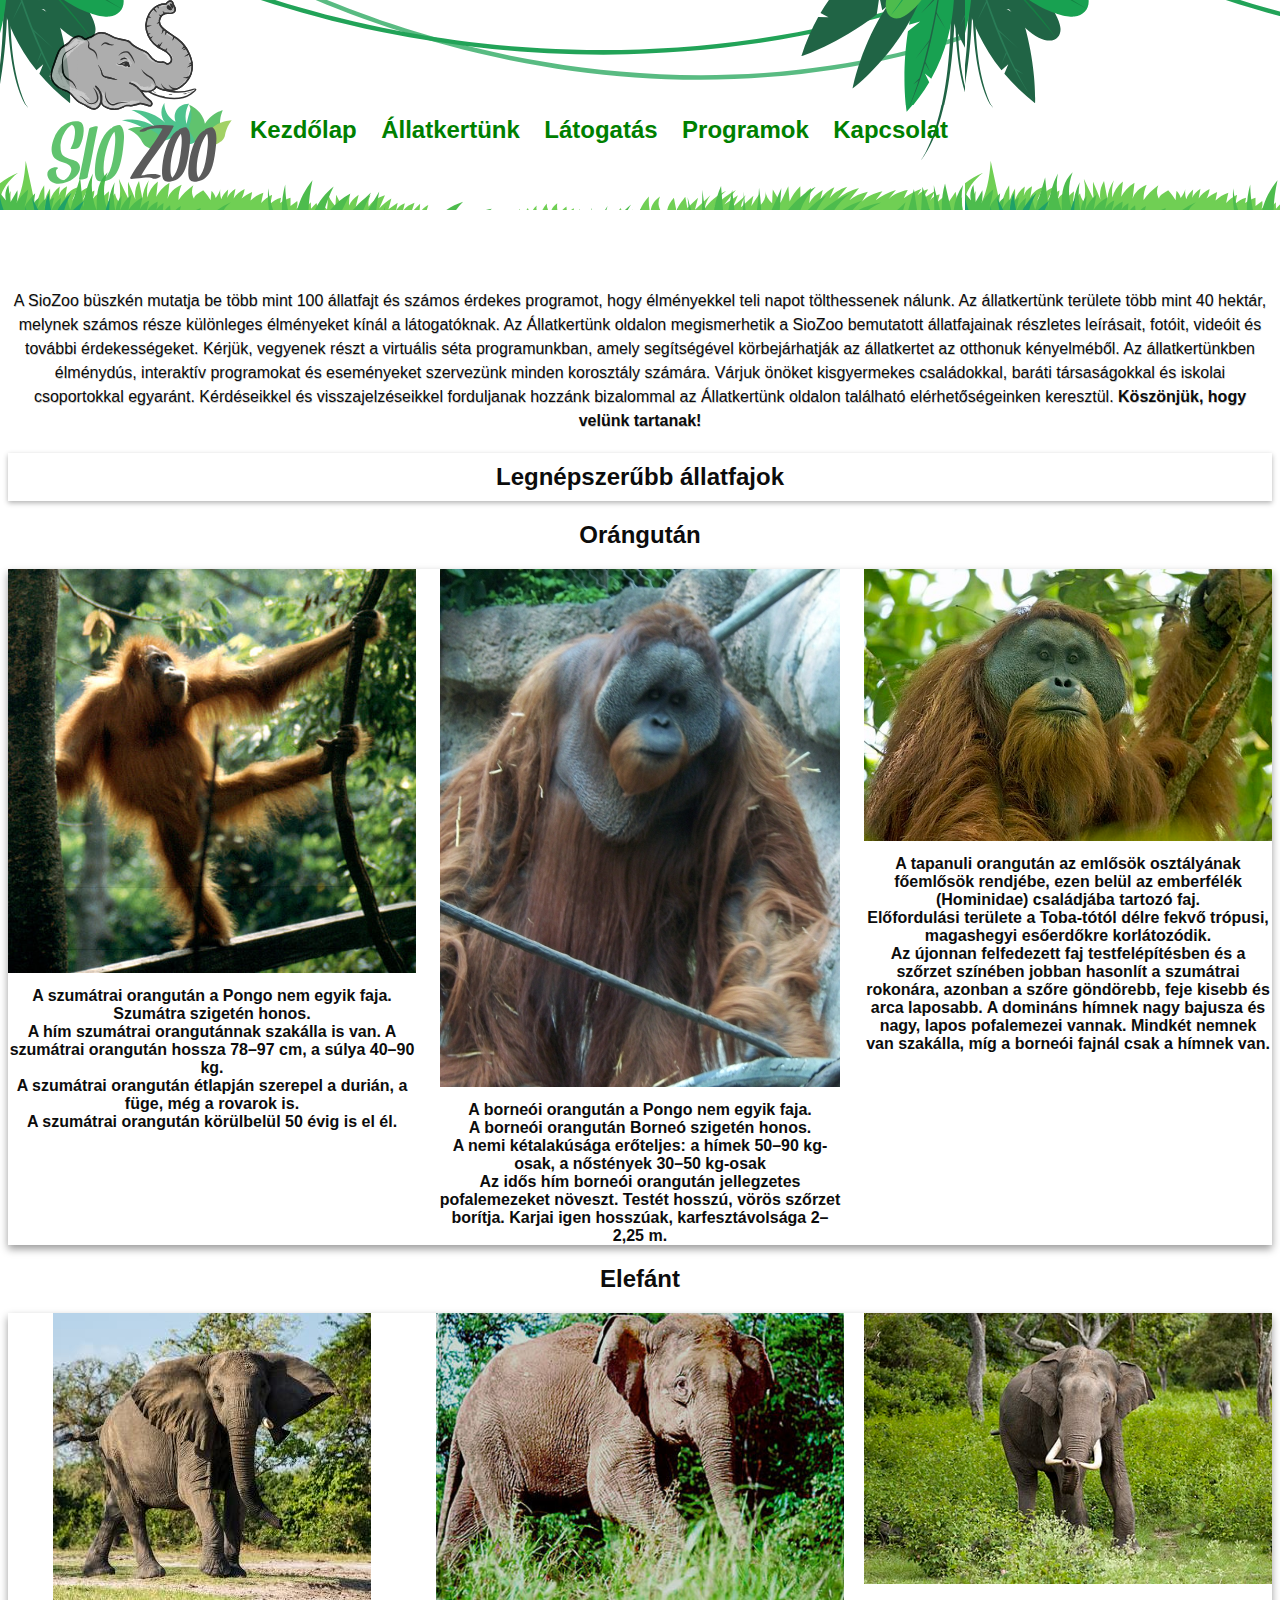
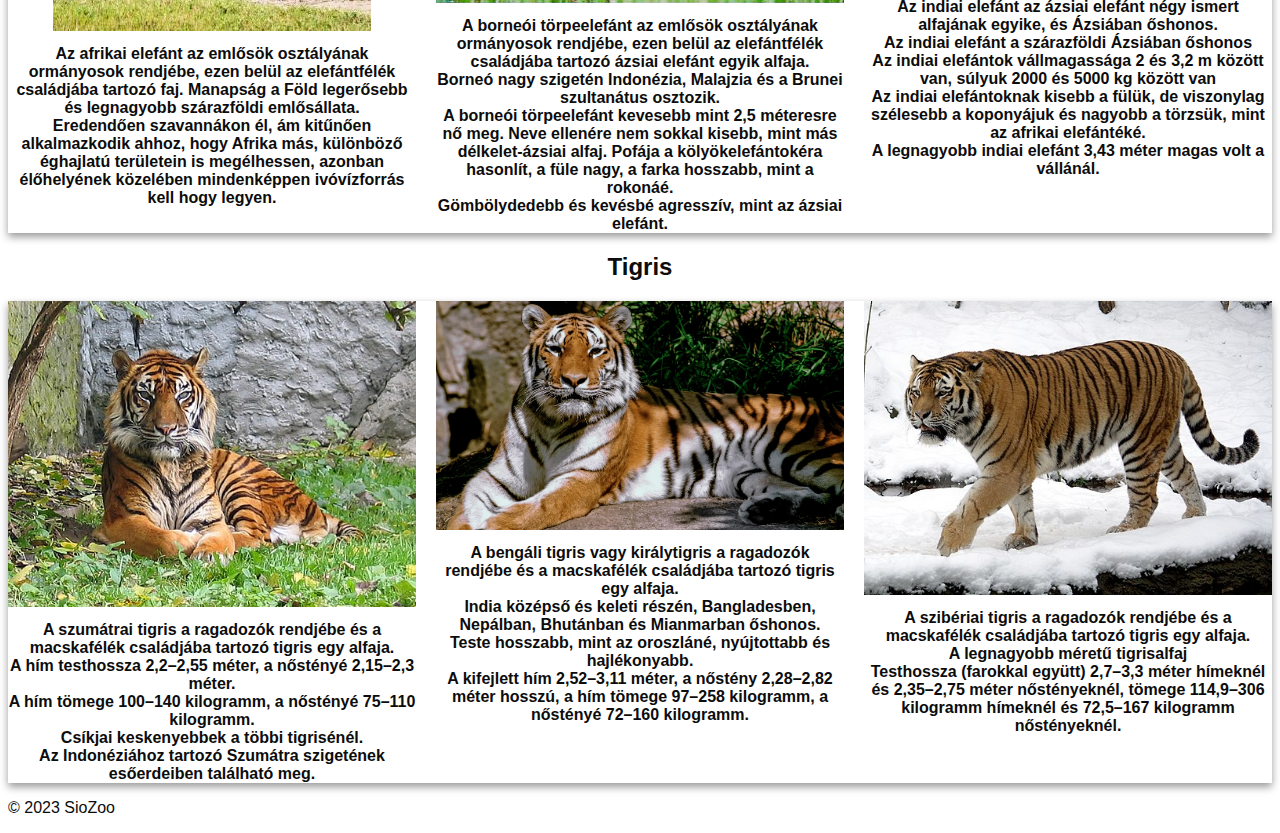
==== allatkertunk.html @ 3c4c0db6 "amit irtam a styles-ba:)" ====
<!DOCTYPE html>
<html lang="hu">
  <head>
    <meta charset="UTF-8">
    <title>SioZoo</title>
    <link rel="stylesheet" href="styles.css">
  </head>
  <body>
    <header>
      <a href="index.html" style="line-height: normal;">
      <img src="kepek/logo.svg" alt="SioZoo" id="logo" width="200" height="200"> </a>
      <style>
        #logo:hover {
          opacity: 0.8;
          transform: scale(1.1);
          transition: all 0.3s ease;  
        }
      </style>
      
      <nav id="linklista">
        <h2><a href="index.html">Kezdőlap</a></h2>
        <h2><a href="allatkertunk.html">Állatkertünk</a></h2>
        <h2><a href="latogatas.html">Látogatás</a></h2>
        <h2><a href="programok.html">Programok</a></h2>
        <h2><a href="kapcsolat.html">Kapcsolat</a></h2>
      </nav>
    </header>
    <main>
          <div class="fade-in">
            <h2 class="allatkertunkcim">Üdvözöljük az Állatkertünk oldalán!</h2>
          </div>
        <section  class="maintext">
            <p>
                A SioZoo büszkén mutatja be több mint 100 állatfajt és számos érdekes programot, hogy élményekkel teli napot tölthessenek nálunk. Az állatkertünk területe több mint 40 hektár, melynek számos része különleges élményeket kínál a látogatóknak.
            Az Állatkertünk oldalon megismerhetik a SioZoo bemutatott állatfajainak részletes leírásait, fotóit, videóit és további érdekességeket. Kérjük, vegyenek részt a virtuális séta programunkban, amely segítségével körbejárhatják az állatkertet az otthonuk kényelméből.
            Az állatkertünkben élménydús, interaktív programokat és eseményeket szervezünk minden korosztály számára. Várjuk önöket kisgyermekes családokkal, baráti társaságokkal és iskolai csoportokkal egyaránt.
            Kérdéseikkel és visszajelzéseikkel forduljanak hozzánk bizalommal az Állatkertünk oldalon található elérhetőségeinken keresztül.

            <strong>Köszönjük, hogy velünk tartanak!</strong>
            </p>
        </section>
        <h2 class="allatkertunkcim">
          Legnépszerűbb állatfajok
        </h2>
        <h2 style="text-align: center;">
          Orángután
        </h2>
        <div class="allatokrolkep">
          <div class="item">
            <img src="kepek/szumatraiorangutan.jpg" alt="Szumátrai orangután">
            <div class="caption">A szumátrai orangután a Pongo nem egyik faja. <br> Szumátra szigetén honos. <br> 
              A hím szumátrai orangutánnak szakálla is van. A szumátrai orangután hossza 78–97 cm, a súlya 40–90 kg. <br>
              A szumátrai orangután étlapján szerepel a durián, a füge, még a rovarok is. <br>  A szumátrai orangután körülbelül 50 évig is el él.</div>
          </div>
          <div class="item">
            <img src="kepek/borneoiorangutan.jpg" alt="Borneói orangután">
            <div class="caption">A borneói orangután a Pongo nem egyik faja. <br> A borneói orangután Borneó szigetén honos. <br>
              A nemi kétalakúsága erőteljes: a hímek 50–90 kg-osak, a nőstények 30–50 kg-osak <br> Az idős hím borneói orangután jellegzetes pofalemezeket növeszt. 
              Testét hosszú, vörös szőrzet borítja. Karjai igen hosszúak, karfesztávolsága 2–2,25 m.</div>
          </div>
          <div class="item">
            <img src="kepek/tapanuliorangutan.jpg" alt="Tapanuli orangután">
            <div class="caption">A tapanuli orangután az emlősök osztályának főemlősök rendjébe, 
              ezen belül az emberfélék (Hominidae) családjába tartozó faj. <br> Előfordulási területe a Toba-tótól délre fekvő trópusi, magashegyi esőerdőkre korlátozódik.
            <br> Az újonnan felfedezett faj testfelépítésben és a szőrzet színében jobban hasonlít a szumátrai rokonára, azonban a szőre göndörebb, feje kisebb és arca laposabb. 
            A domináns hímnek nagy bajusza és nagy, lapos pofalemezei vannak. Mindkét nemnek van szakálla, míg a borneói fajnál csak a hímnek van.</div>
          </div>
        </div>

        <h2 style="text-align: center;">
          Elefánt
        </h2>
        <div class="allatokrolkep">
          <div class="item">
            <img src="kepek/afrikaielefant.jpg" alt="Afrikai elefánt">
            <div class="caption">Az afrikai elefánt az emlősök osztályának ormányosok rendjébe, ezen belül az elefántfélék családjába tartozó faj. 
              Manapság a Föld legerősebb és legnagyobb szárazföldi emlősállata. <br> Eredendően szavannákon él, ám kitűnően alkalmazkodik ahhoz, hogy Afrika más, különböző éghajlatú területein is megélhessen, 
              azonban élőhelyének közelében mindenképpen ivóvízforrás kell hogy legyen.</div>
          </div>
          <div class="item">
            <img src="kepek/borneoielefant.jpg" alt="Borneói elefánt">
            <div class="caption">A borneói törpeelefánt az emlősök osztályának ormányosok rendjébe, ezen belül az elefántfélék családjába tartozó ázsiai elefánt egyik alfaja.
              <br> Borneó nagy szigetén Indonézia, Malajzia és a Brunei szultanátus osztozik. <br> A borneói törpeelefánt kevesebb mint 2,5 méteresre nő meg. 
              Neve ellenére nem sokkal kisebb, mint más délkelet-ázsiai alfaj. Pofája a kölyökelefántokéra hasonlít, a füle nagy, a farka hosszabb, mint a rokonáé. 
              <br>Gömbölydedebb és kevésbé agresszív, mint az ázsiai elefánt.
            </div>
          </div>
          <div class="item">
            <img src="kepek/indiaielefant.jpg" alt="Indiai elefánt">
            <div class="caption">Az indiai elefánt az ázsiai elefánt négy ismert alfajának egyike, és Ázsiában őshonos.<br>
              Az indiai elefánt a szárazföldi Ázsiában őshonos <br> 
              Az indiai elefántok vállmagassága 2 és 3,2 m között van, súlyuk 2000 és 5000 kg között van <br>
              Az indiai elefántoknak kisebb a fülük, de viszonylag szélesebb a koponyájuk és nagyobb a törzsük, mint az afrikai elefántéké. <br>
              A legnagyobb indiai elefánt 3,43 méter magas volt a vállánál.</div>
          </div>
        </div>

        <h2 style="text-align: center;">
          Tigris
        </h2>
        <div class="allatokrolkep">
          <div class="item">
            <img src="kepek/szumatraitigris.jpg" alt="Szumátrai tigris">
            <div class="caption">A szumátrai tigris a ragadozók rendjébe és a macskafélék családjába tartozó tigris egy alfaja. <br>
              A hím testhossza 2,2–2,55 méter, a nőstényé 2,15–2,3 méter. <br>  A hím tömege 100–140 kilogramm, a nőstényé 75–110 kilogramm. <br>
              Csíkjai keskenyebbek a többi tigrisénél. <br> Az Indonéziához tartozó Szumátra szigetének esőerdeiben található meg.</div>
          </div>
          <div class="item">
            <img src="kepek/bengalitigris.jpg" alt="Bengáli tigris">
            <div class="caption">A bengáli tigris vagy királytigris a ragadozók rendjébe és a macskafélék családjába tartozó tigris egy alfaja. <br>
              India középső és keleti részén, Bangladesben, Nepálban, Bhutánban és Mianmarban őshonos. <br> 
              Teste hosszabb, mint az oroszláné, nyújtottabb és hajlékonyabb. <br> 
              A kifejlett hím 2,52–3,11 méter, a nőstény 2,28–2,82 méter hosszú, a hím tömege 97–258 kilogramm, a nőstényé 72–160 kilogramm. <br>
            </div>
          </div>
          <div class="item">
            <img src="kepek/sziberiaitigris.jpg" alt="Szibériai tigris">
            <div class="caption">A szibériai tigris a ragadozók rendjébe és a macskafélék családjába tartozó tigris egy alfaja. <br>
              A legnagyobb méretű tigrisalfaj <br>
              Testhossza (farokkal együtt) 2,7–3,3 méter hímeknél és 2,35–2,75 méter nőstényeknél, tömege 114,9–306 kilogramm hímeknél és 72,5–167 kilogramm nőstényeknél. <br>
            </div>
          </div>
        </div>
    </main>
  </body>
  <footer>
    <p>&copy; 2023 SioZoo</p>
  </footer>
</html>
---- styles.css ----
body{
    font-family: 'Raleway', sans-serif;
    color: #0c0c0c;
    background-color: #ffffff;
}

/*Linkek*/

a{
    text-decoration: none;
    color: green;
}


link:visited{
    color: #0c0c0c;
    text-decoration: none;
}

/*Header formazasok*/
header {
    display: flex;
    line-height: 120px;
    background-image: url("kepek/headerbg.svg");

    /*Header FIXED ON TOP*/
    position: fixed;
    top: 0;
    left: 0;
    width: 100%;
    background-color: #fff;
    z-index: 999;
}
main{
  position: relative;
  margin-top: 225px;
}

#logo{
    padding-left: 30px;
}

#linklista h2{
    list-style: none;
    padding-top: 50px;
    display: inline-block;
    padding-left: 20px;
}

/*allatkertunk cime es fade-in-je*/
.fade-in {
  opacity: 0;
  animation: fadeIn 2s ease-in forwards;
}
@keyframes fadeIn {
  0% {
    opacity: 0;
  }
  100% {
    opacity: 1;
  }
}
.allatkertunkcim{
    text-align: center;
    box-shadow: 0px 2px 5px rgba(0, 0, 0, 0.3);
    padding: 10px;
    margin-bottom: 10px;
}


/*allatkertunk szovege*/

.maintext{
    line-height: 1.5;
    text-shadow: 0.5px 0.5px #ccc;
    text-align: center;

}

/*allatokrol a kep formazasa stb XDDDDDD*/

.allatokrolkep {
    display: flex;
    justify-content: space-between;
    box-shadow: 0 4px 8px rgba(0, 0, 0, 0.4);
  }
  
  .item {
    flex: 1;
    margin-right: 20px;
    text-align: center;

  }
  
  .item:last-child {
    margin-right: 0;
  }
  
  img {
    max-width: 100%;
    height: auto;
  }
  
  .caption {
    margin-top: 10px;
    font-weight: bold;
  }


  /*Programok.html cim*/
.programokcim{
        font-family: 'Helvetica Neue', sans-serif;
        font-size: 1.6em;
        color: #000000;
        text-shadow: 2px 2px 4px #b8b8b8;
        border-bottom: 2px solid #4f9c34;
        padding-bottom: 10px;
        margin-bottom: 20px;
        text-align: center;
        letter-spacing: 1px;
  }

    /*Programok.html a programok listázása és annak animációja :)*/
    
    .image-container {
      display: flex;
      flex-wrap: wrap;
      justify-content: center;
      align-items: center;
    }
    
    .image-container img {
      width: 100%;
      max-width: 100px; 
      height: auto;
      opacity: 0;
      animation-name: fadeIn;
      animation-duration: 6s;
      animation-fill-mode: forwards;
    }
    
    .image-container img:nth-child(2) {
      animation-delay: 1s;
    }
    
    @keyframes fadeIn {
      from {
        opacity: 0;
      }
      to {
        opacity: 1;
      }
    }
    
    @media (min-width: 768px) {
      .image-container img {
        max-width: 635px;
      }
    }


    /* program.html cimek, tablazat, td */
    .programoksidecimek{
      margin: 0;
    padding: 10px;
    text-align: center;
    background-color: #bbec7a;
    color: black;
    border-top-left-radius: 10px;
    border-top-right-radius: 10px;
    box-shadow: 0px 5px 10px rgba(0, 0, 0, 0.3);
    }

    .programoktable {
      border-collapse:collapse;
      margin: 0 auto;
      box-shadow: 0px 5px 10px rgba(0, 0, 0, 0.3);
      width: auto;
    }
  
    .programoktd {
      padding: 10px;
      border: 1px solid #ccc;
    }
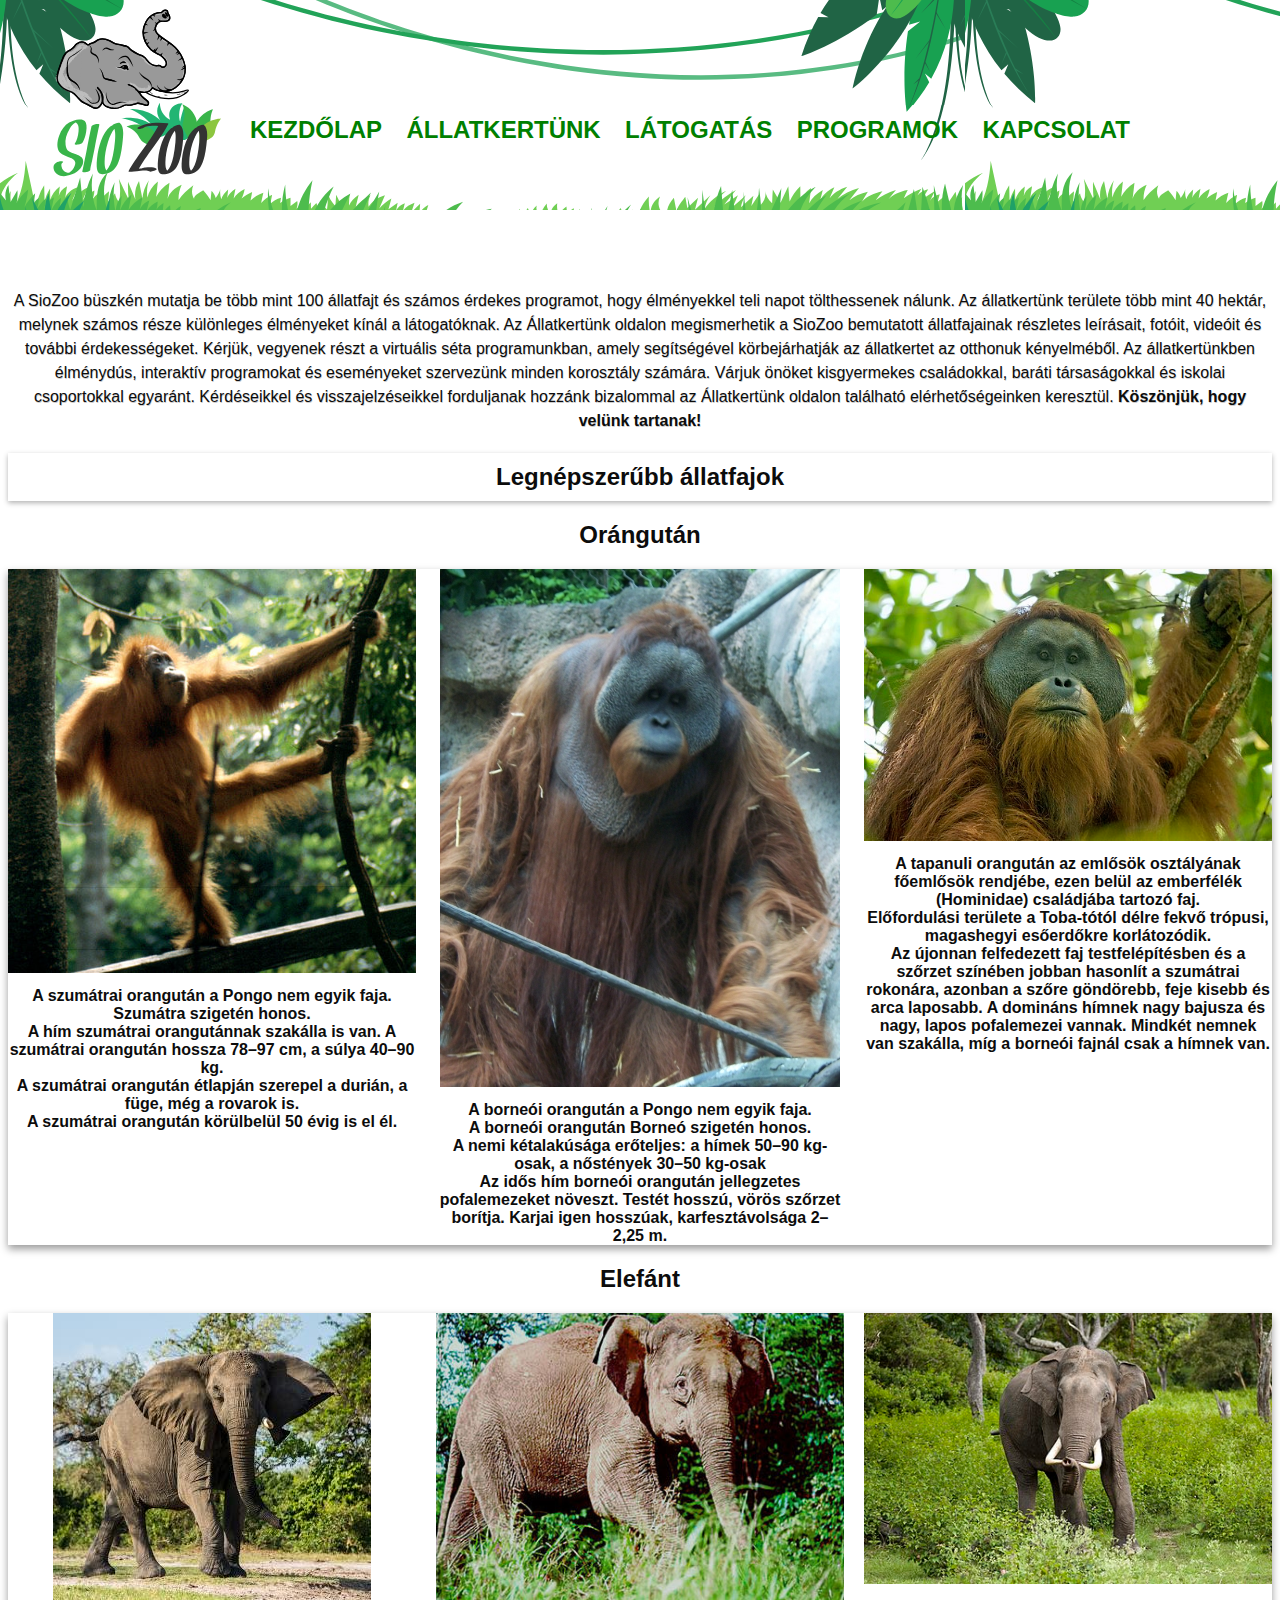
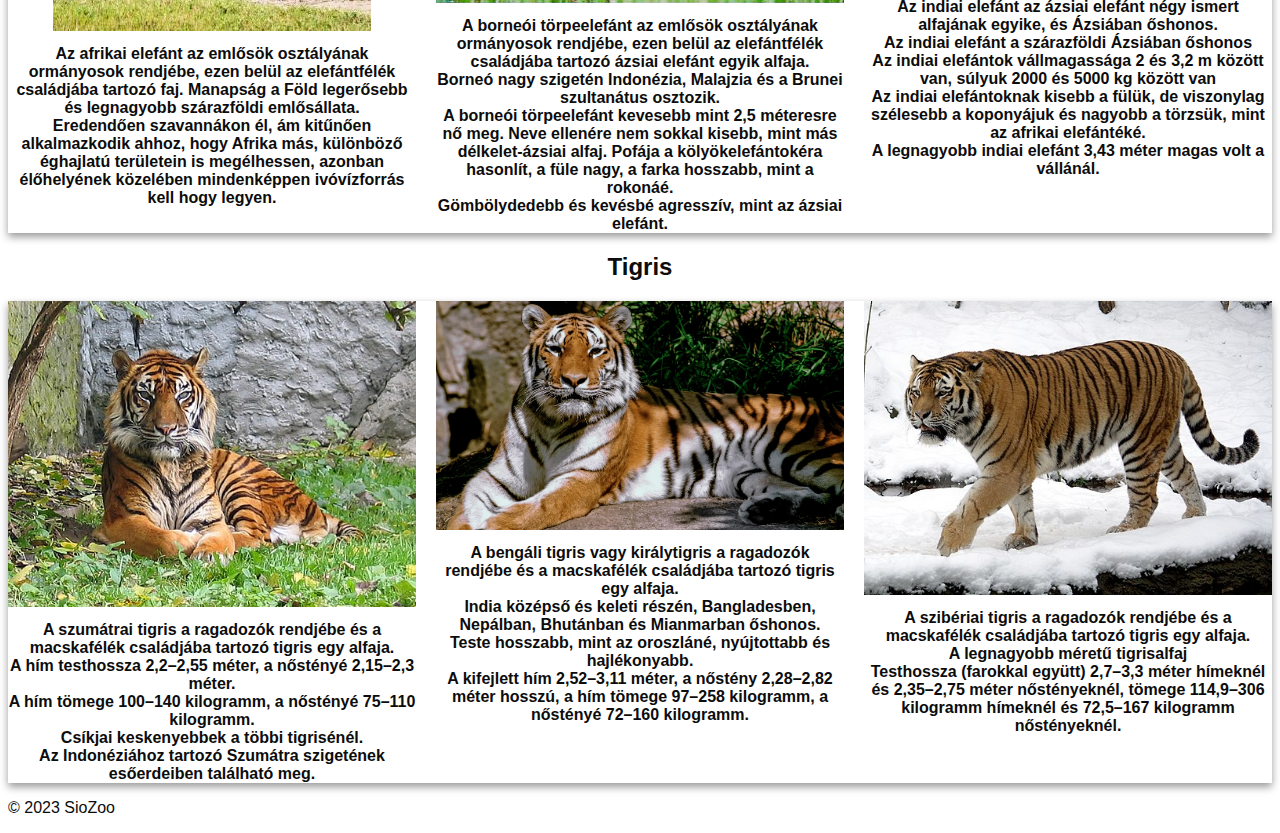
==== commit 0461ea90: "footer, font változás" ====
--- a/allatkertunk.html
+++ b/allatkertunk.html
@@ -9,20 +9,13 @@
     <header>
       <a href="index.html" style="line-height: normal;">
       <img src="kepek/logo.svg" alt="SioZoo" id="logo" width="200" height="200"> </a>
-      <style>
-        #logo:hover {
-          opacity: 0.8;
-          transform: scale(1.1);
-          transition: all 0.3s ease;  
-        }
-      </style>
       
       <nav id="linklista">
-        <h2><a href="index.html">Kezdőlap</a></h2>
-        <h2><a href="allatkertunk.html">Állatkertünk</a></h2>
-        <h2><a href="latogatas.html">Látogatás</a></h2>
-        <h2><a href="programok.html">Programok</a></h2>
-        <h2><a href="kapcsolat.html">Kapcsolat</a></h2>
+        <h2><a href="index.html">KEZDŐLAP</a></h2>
+        <h2><a href="allatkertunk.html">ÁLLATKERTÜNK</a></h2>
+        <h2><a href="latogatas.html">LÁTOGATÁS</a></h2>
+        <h2><a href="programok.html">PROGRAMOK</a></h2>
+        <h2><a href="kapcsolat.html">KAPCSOLAT</a></h2>
       </nav>
     </header>
     <main>
@@ -53,6 +46,7 @@
               A szumátrai orangután étlapján szerepel a durián, a füge, még a rovarok is. <br>  A szumátrai orangután körülbelül 50 évig is el él.</div>
           </div>
           <div class="item">
+            <a id="orangutan"></a>
             <img src="kepek/borneoiorangutan.jpg" alt="Borneói orangután">
             <div class="caption">A borneói orangután a Pongo nem egyik faja. <br> A borneói orangután Borneó szigetén honos. <br>
               A nemi kétalakúsága erőteljes: a hímek 50–90 kg-osak, a nőstények 30–50 kg-osak <br> Az idős hím borneói orangután jellegzetes pofalemezeket növeszt. 
--- a/styles.css
+++ b/styles.css
@@ -34,6 +34,9 @@
 main{
   position: relative;
   margin-top: 225px;
+}
+header h2 a:active{
+    border: 3px #40CF43;
 }
 
 #logo{
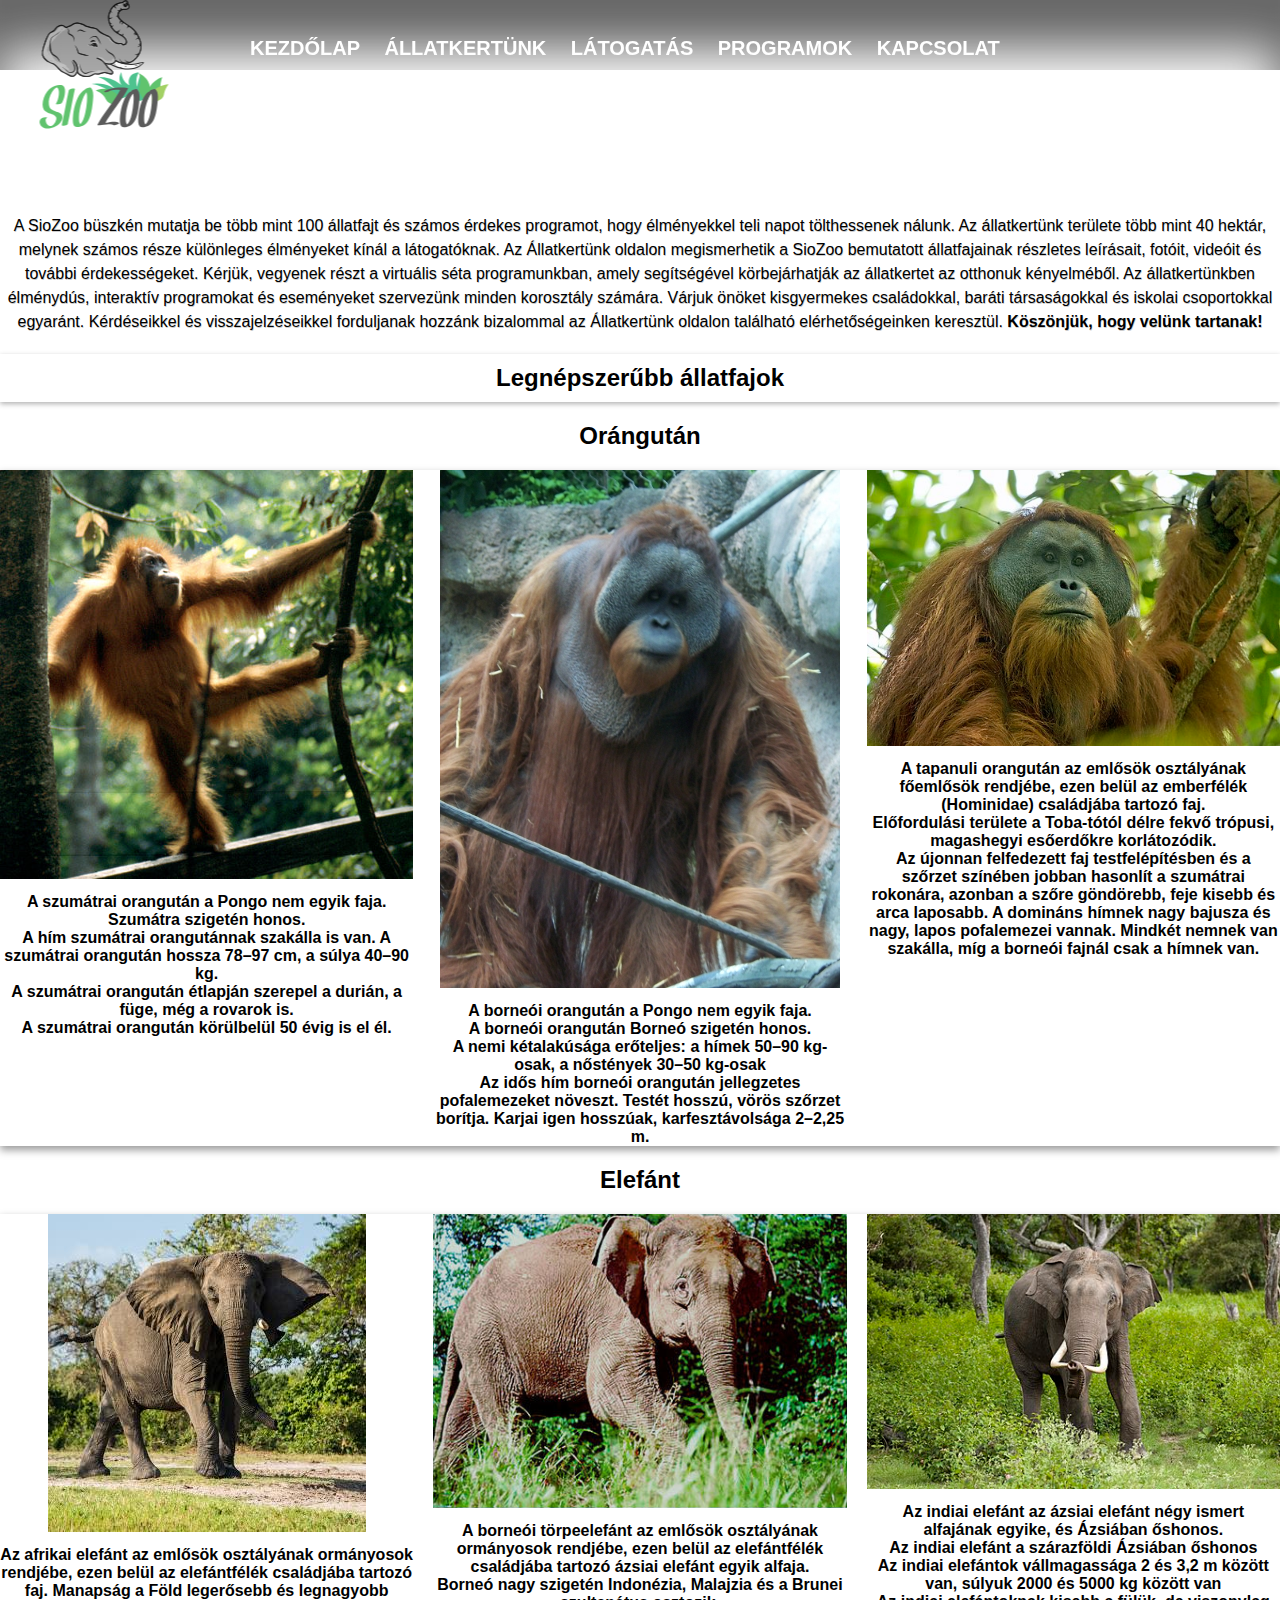
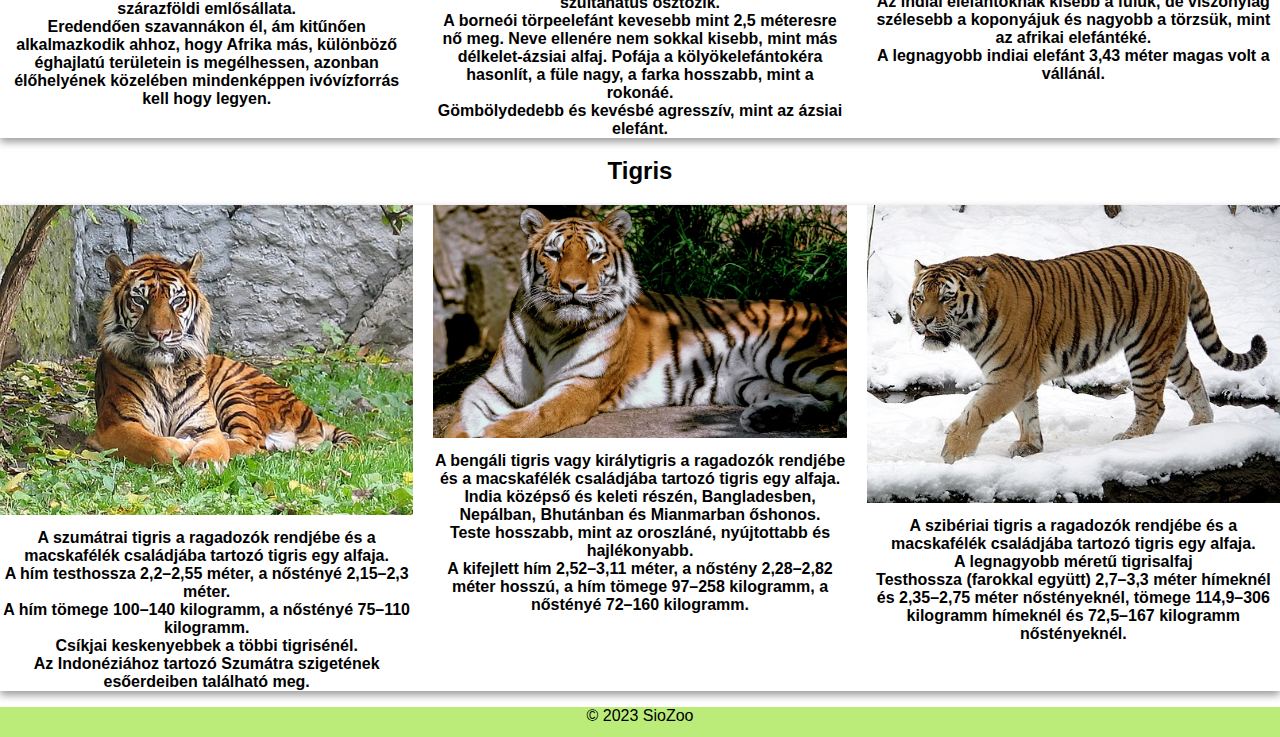
==== commit ff8c0bed: "header, latogatas, index kesz" ====
--- a/allatkertunk.html
+++ b/allatkertunk.html
@@ -18,7 +18,7 @@
         <h2><a href="kapcsolat.html">KAPCSOLAT</a></h2>
       </nav>
     </header>
-    <main>
+    <main class="fehermain">
           <div class="fade-in">
             <h2 class="allatkertunkcim">Üdvözöljük az Állatkertünk oldalán!</h2>
           </div>
@@ -46,7 +46,6 @@
               A szumátrai orangután étlapján szerepel a durián, a füge, még a rovarok is. <br>  A szumátrai orangután körülbelül 50 évig is el él.</div>
           </div>
           <div class="item">
-            <a id="orangutan"></a>
             <img src="kepek/borneoiorangutan.jpg" alt="Borneói orangután">
             <div class="caption">A borneói orangután a Pongo nem egyik faja. <br> A borneói orangután Borneó szigetén honos. <br>
               A nemi kétalakúsága erőteljes: a hímek 50–90 kg-osak, a nőstények 30–50 kg-osak <br> Az idős hím borneói orangután jellegzetes pofalemezeket növeszt. 
--- a/styles.css
+++ b/styles.css
@@ -1,14 +1,25 @@
 body{
-    font-family: 'Raleway', sans-serif;
-    color: #0c0c0c;
+    font-family: 'Helvetica Neue', sans-serif;
+    color: black;
     background-color: #ffffff;
-}
-
-/*Linkek*/
+    margin: 0;
+}
+
+
+
+@font-face {
+  font-family: 'gentona';
+  src: url('font/gentona_bold-webfont.woff2') format('woff2'),
+       url('font/gentona_bold-webfont.woff') format('woff');
+  font-weight: normal;
+  font-style: normal;
+
+}
+/*Linkek*/  
 
 a{
     text-decoration: none;
-    color: green;
+    color: white;
 }
 
 
@@ -20,35 +31,150 @@
 /*Header formazasok*/
 header {
     display: flex;
-    line-height: 120px;
-    background-image: url("kepek/headerbg.svg");
-
+    height: 70px;
+    box-shadow: inset 0px 50px 50px rgba(25, 25, 25, 0.67);
     /*Header FIXED ON TOP*/
     position: fixed;
     top: 0;
     left: 0;
     width: 100%;
-    background-color: #fff;
     z-index: 999;
 }
 main{
   position: relative;
-  margin-top: 225px;
-}
-header h2 a:active{
-    border: 3px #40CF43;
+  font-family: 'gentona';
+  margin-top: 0px;
+}
+
+nav a:active{
+    border: 3px #84d185;
+    transition: ease 0.4s;
 }
 
 #logo{
     padding-left: 30px;
+    padding-right: 60px;
+    height: 140px;
+    width: 140px;
+    margin-top: 0px;
+}
+
+#logo:hover {
+  opacity: 0.8;
+  transform: scale(1.1);
+  transition: all 0.3s ease;  
 }
 
 #linklista h2{
     list-style: none;
-    padding-top: 50px;
+    padding-top: 20px;
+    vertical-align: middle;
     display: inline-block;
     padding-left: 20px;
-}
+    font-size: 20px;
+}
+
+#linklista h2:hover{
+  color: #84d185;
+  transition: ease 0.6s;
+}
+/*index div formazasok*/
+
+.mainindex{
+  color:  white;
+  text-align: center;
+  line-height: 400%;
+  display: flex;
+  justify-content: center;
+  align-items: center;
+  background: url("kepek/pexels.jpg");
+  background-size: 100%;
+  height: 800px;
+  margin: 0px;
+}
+.maincaption{
+  padding-top: 15px;
+  transform: rotate(4deg);
+  font-size: 60px;
+  z-index: 300;
+  background-color: #E0DC3D;
+}
+
+#content_1{
+  background-color: #bbec7a;
+  transform: rotate(-2deg);
+  width: 1000px;
+  z-index: 1;
+}
+
+#content_1, #content_2, #content_3{
+  font-size: 30px;
+}
+
+
+/*Kártyák kedvenc állatfajaitoknál*/
+
+#card_1:hover, #card_3:hover{
+  transform: rotate(-5deg);
+  transition: ease-in-out 0.8s;
+}
+
+#card_2:hover{
+  transform: rotate(5deg);
+  transition: ease-in-out 0.8s;
+}
+
+
+#card_1, #card_2, #card_3{
+  font-size: 30px;
+  color: black;
+  margin: 30px;
+  display: inline-flex;
+  text-align: center;
+  justify-content: center;
+  vertical-align: middle;
+  align-items: center;
+  width: 190px;
+  height: 100px;
+  border-radius: 30px;
+  background:white;
+  box-shadow: 5px 5px 10px #07592f,
+             -5px -5px 10px #07592f;
+  transition: ease-in-out 0.8s;
+}
+
+.list{
+  background-color: #0FBE64;
+  margin-top: -120px;
+  padding: 0;
+  height: 500px;
+  background-size: 100%;
+  background-repeat: no-repeat;
+  justify-content: center;
+  align-items: center;
+  display: flex;
+}
+
+.captionindex{
+  color: white;
+  text-align: center;
+  font-size: 60px;
+}
+
+/*bemutatkozas formazas*/
+.bemutatkozas{
+  height: 300px;
+  font-size: 30px;
+  text-align: center;
+  justify-content: center;
+  align-items: center;
+  display: flex;
+}
+
+.captionbemut{
+  background-color: #bbec7a;
+}
+
 
 /*allatkertunk cime es fade-in-je*/
 .fade-in {
@@ -72,7 +198,10 @@
 
 
 /*allatkertunk szovege*/
-
+.fehermain{
+  margin-top: 150px;
+  font-family: Arial, Helvetica, sans-serif;
+}
 .maintext{
     line-height: 1.5;
     text-shadow: 0.5px 0.5px #ccc;
@@ -109,6 +238,139 @@
     font-weight: bold;
   }
 
+  /*Latogatas oldal formazasok*/
+  .latogatasmaindiv{
+    color:  white;
+    text-align: center;
+    line-height: 400%;
+    justify-content: center;
+    align-items: center;
+    display:flex;
+    background: url("kepek/latbg.svg");
+    background-size: 60%;
+    height: 500px;
+    margin: 0px;
+  }
+
+  .maincaptionlat{
+    margin-top: 30px;
+    font-size: 60px;
+    z-index: 300;
+    background-color: #E0DC3D;
+    transform: rotate(-2deg);
+  }
+  #card_4:hover, #card_6:hover{
+    transform: rotate(-5deg);
+    transition: ease-in-out 0.8s;
+  }
+  
+  #card_5:hover{
+    transition: ease-in-out 0.8s;
+  }
+
+  #card_5:hover img{
+    transform: scale(260%);
+    transition: ease-in-out 0.8s;
+  }
+  
+  #card_5 img{
+    margin-top: 20px;
+    transition: ease-in-out 0.8s;
+  }
+  .cardtable{
+    justify-content: center;
+    display: flex;
+    align-items: center;
+  }
+
+  .cardtable table, .cardtable table th, .cardtable table td{
+    border: 1px solid rgb(84, 84, 234);
+    border-collapse: collapse;
+    font-size: 10px;
+    text-align: center;
+    justify-content: center;
+  }
+  .cardtable table{
+    width: 200px;
+  }
+
+
+  #cardcaption{
+    background-color: #E0DC3D;
+    line-height: 18px;
+    width: 130px;
+    text-align: center;
+    justify-content: center;
+  }
+  
+  #card_4, #card_5, #card_6 {
+    font-size: 10px;
+    color: black;
+    margin: 30px;
+    justify-content: center;
+    vertical-align: middle;
+    align-items: center;
+    text-align: center;
+    width: 190px;
+    height: 300px;
+    background:white;
+    box-shadow: 5px 5px 5px #08321c,
+               -5px -5px 5px #08321c;
+    transition: ease-in-out 0.8s;
+  }
+
+  #card_7{
+    font-size: 10px;
+    color: black;
+    margin: 30px;
+    justify-content: center;
+    vertical-align: middle;
+    align-items: center;
+    width: 600px;
+    height: 700px;
+    background:white;
+    box-shadow: 5px 5px 5px #08321c,
+               -5px -5px 5px #08321c;
+    transition: ease-in-out 0.8s;
+  }
+
+  .latogatascontent{
+    color:  white;
+    display: flex;
+    justify-content: right;
+    align-items: center;
+    background: url("kepek/latogatasbg.jpg");
+    background-size: 100%;
+    height: 800px;
+    margin: 0px;
+    text-align: center;
+  }
+
+  .contentcaption{
+    font-size: 50px;
+    text-align: center;
+  }
+
+  .latogataslist li{
+    font-size:  20px;
+    list-style: none;
+    margin-top: 10px;
+    margin-bottom: 10px;
+  }
+
+  .cardtablelat table, .cardtablelat table th, .cardtablelat table td{
+    border: 1px solid rgb(84, 84, 234);
+    border-collapse: collapse;
+    font-size: 30px;
+    text-align: center;
+    justify-content: center;
+    width: 200px;
+  }
+  .cardtablelat table{
+    width: 500px;
+    margin-top: 20px;
+    margin-bottom: 20px;
+  }
 
   /*Programok.html cim*/
 .programokcim{
@@ -186,7 +448,13 @@
       border: 1px solid #ccc;
     }
     
-
+  /*Footer*/
+  footer{
+    text-align: center;
+    background-color: #bbec7a;
+    color: black;
+    height: 30px;
+  }
     
     
 
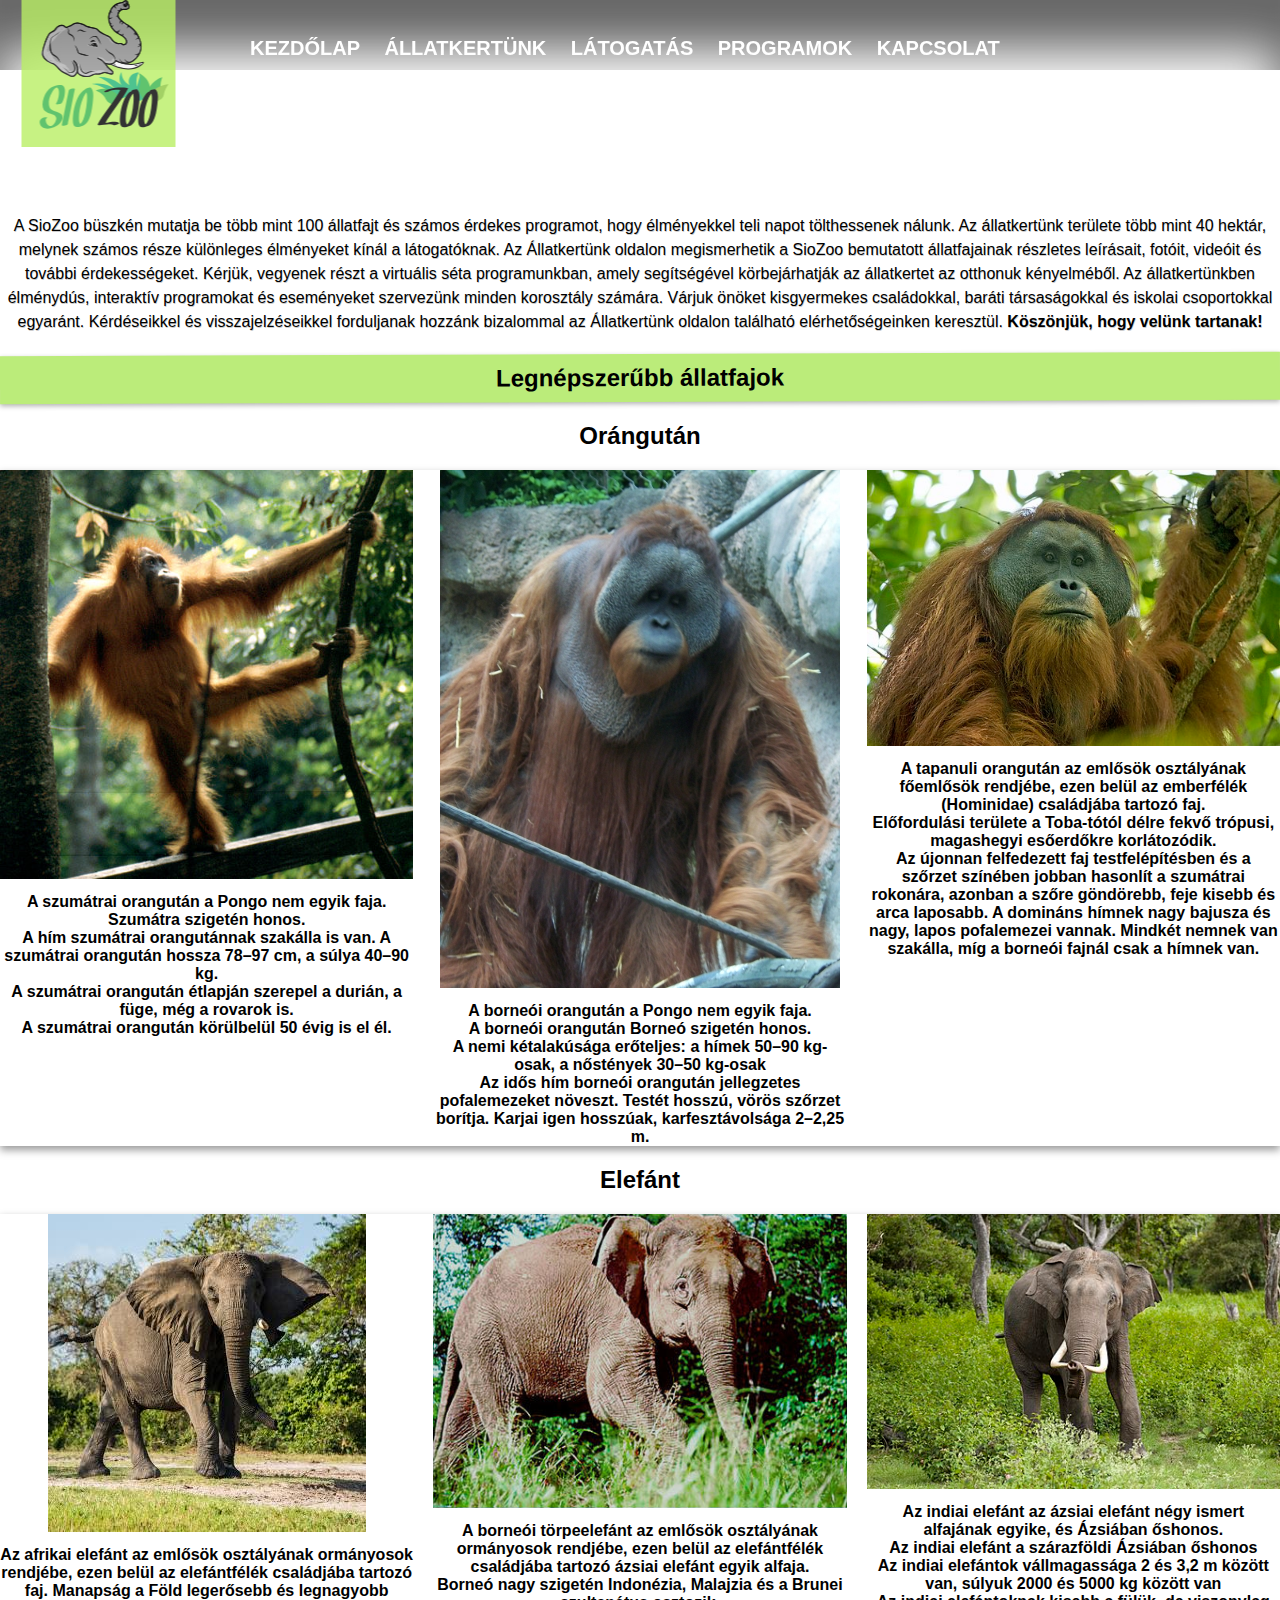
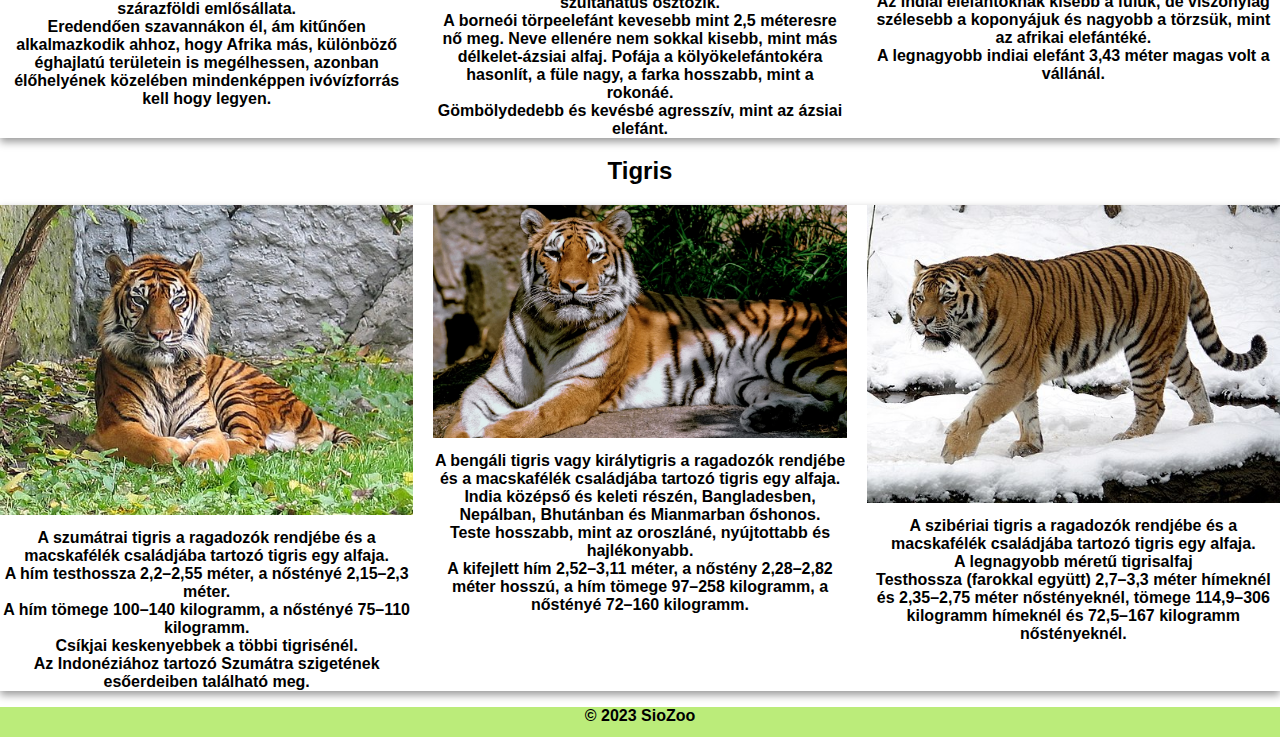
==== commit ec3523ca: "ja" ====
--- a/allatkertunk.html
+++ b/allatkertunk.html
@@ -32,10 +32,10 @@
             <strong>Köszönjük, hogy velünk tartanak!</strong>
             </p>
         </section>
-        <h2 class="allatkertunkcim">
+        <h2 class="allatkertunkcim2">
           Legnépszerűbb állatfajok
         </h2>
-        <h2 style="text-align: center;">
+        <h2 class="allatokcim">
           Orángután
         </h2>
         <div class="allatokrolkep">
@@ -60,7 +60,7 @@
           </div>
         </div>
 
-        <h2 style="text-align: center;">
+        <h2 class="allatokcim">
           Elefánt
         </h2>
         <div class="allatokrolkep">
@@ -88,7 +88,7 @@
           </div>
         </div>
 
-        <h2 style="text-align: center;">
+        <h2 class="allatokcim">
           Tigris
         </h2>
         <div class="allatokrolkep">
--- a/styles.css
+++ b/styles.css
@@ -2,7 +2,7 @@
     font-family: 'Helvetica Neue', sans-serif;
     color: black;
     background-color: #ffffff;
-    margin: 0;
+    margin: 0px;
 }
 
 
@@ -15,6 +15,7 @@
   font-style: normal;
 
 }
+
 /*Linkek*/  
 
 a{
@@ -24,8 +25,7 @@
 
 
 link:visited{
-    color: #0c0c0c;
-    text-decoration: none;
+      text-decoration: none;
 }
 
 /*Header formazasok*/
@@ -40,16 +40,47 @@
     width: 100%;
     z-index: 999;
 }
+
+/*BELEPES ÉS REGISZTRÁCIÓ */
+
+#belepesregisztracionav{
+  position: absolute;
+  top: 0;
+  right: 0;
+}
+#belepesregisztracionavul{
+  list-style: none;
+  margin: 0;
+  padding: 0;
+}
+
+.loginandregistration{
+  display: inline-block;
+
+}
+.belepesregisztracionaa{
+  display: block;
+  padding: 10px;
+  text-decoration: none;
+  color: #ffffff;
+  font-weight: bold;
+  font-size: 16px;
+  transition: font-size 0.2s, color 0.2s;
+}
+
+.belepesregisztracionaa:hover {
+  font-size: 18px;
+  color: #888;
+}
+
+
 main{
   position: relative;
   font-family: 'gentona';
   margin-top: 0px;
-}
-
-nav a:active{
-    border: 3px #84d185;
-    transition: ease 0.4s;
-}
+  margin-bottom: 0px;
+}
+
 
 #logo{
     padding-left: 30px;
@@ -194,6 +225,18 @@
     box-shadow: 0px 2px 5px rgba(0, 0, 0, 0.3);
     padding: 10px;
     margin-bottom: 10px;
+    background-color: #bbec7a;
+    transform: rotate(1deg);
+
+}
+
+.allatkertunkcim2{
+    text-align: center;
+    box-shadow: 0px 2px 5px rgba(0, 0, 0, 0.3);
+    padding: 10px;
+    margin-bottom: 10px;
+    background-color: #bbec7a;
+    transform: rotate(-0.2deg);
 }
 
 
@@ -236,6 +279,10 @@
   .caption {
     margin-top: 10px;
     font-weight: bold;
+  }
+  .allatokcim{
+   text-align: center;
+    
   }
 
   /*Latogatas oldal formazasok*/
@@ -249,7 +296,8 @@
     background: url("kepek/latbg.svg");
     background-size: 60%;
     height: 500px;
-    margin: 0px;
+    margin-bottom: 0px;
+    margin-top: 0px;
   }
 
   .maincaptionlat{
@@ -320,7 +368,7 @@
   }
 
   #card_7{
-    font-size: 10px;
+    font-size: 30px;
     color: black;
     margin: 30px;
     justify-content: center;
@@ -328,11 +376,13 @@
     align-items: center;
     width: 600px;
     height: 700px;
-    background:white;
+    background-color:white;
     box-shadow: 5px 5px 5px #08321c,
                -5px -5px 5px #08321c;
     transition: ease-in-out 0.8s;
   }
+
+
 
   .latogatascontent{
     color:  white;
@@ -341,7 +391,7 @@
     align-items: center;
     background: url("kepek/latogatasbg.jpg");
     background-size: 100%;
-    height: 800px;
+    height: 900px;
     margin: 0px;
     text-align: center;
   }
@@ -423,6 +473,50 @@
       }
     }
 
+    /*Kapcsolat oldal formazasok*/
+    .kapcsolatmaindiv{
+      color:  black;
+      text-align: left;
+      line-height: 30px;
+      justify-content: center;
+      align-items: center;
+      display:flex;
+      background-image: url("kepek/kapcsolatbg.jpg");
+      background-size: 100%;
+      height: 750px;
+      margin-bottom: 0px;
+    }
+
+    .kapcsolatmaindiv main{
+      margin-top: 20px;
+      padding: 20px;
+    }
+
+
+  .kapcsolatcaption{
+      background-color: #4f9c34;
+      color: white;
+      width: 700px;
+      font-size: 40px; 
+      line-height: 50px;;
+    }
+
+    #card_8{
+      font-size: 20px;
+      color: black;
+      margin: 30px;
+      justify-content: left;
+      vertical-align: middle;
+      align-items: left;
+      width: 750px;
+      height: 600px;
+      text-align: center;
+      background-color:white;
+      box-shadow: 5px 5px 5px black,
+                 -5px -5px 5px black;
+      transition: ease-in-out 0.8s;
+      margin-top: 60px;
+    }
 
     /* program.html cimek, tablazat, td */
     .programoksidecimek{
@@ -447,6 +541,60 @@
       padding: 10px;
       border: 1px solid #ccc;
     }
+    /* Form */
+
+    .form{
+      font-family: 'gentonta';
+      color:  black;
+      text-align: left;
+      line-height: 30px;
+      justify-content: center;
+      align-items: center;
+      display:flex;
+      background-color: #0FBE64;
+      height: 750px;
+      margin-bottom: 0px;
+      background-repeat: no-repeat;
+    }
+
+    #card_9{
+      font-size: 20px;
+      color: black;
+      margin: 30px;
+      justify-content: center;
+      vertical-align: middle;
+      align-items: center;
+      width: 750px;
+      height: 500px;
+      text-align: center;
+      background-color:white;
+      box-shadow: 5px 5px 5px black,
+                 -5px -5px 5px black;
+      transition: ease-in-out 0.8s;
+      margin-top: 60px;
+    }
+
+    legend, label,textarea, input[type="text"], form input[type="email"], input[type="submit"], input[type="button"]{
+      font-family: 'gentona';
+    }
+
+    legend{
+      background-color:#E0DC3D;
+    }
+
+
+    form{
+      margin-top: 50px;
+    }
+    textarea{
+      width: 300px;
+    }
+
+    .uzenetfield{
+      display: flex;
+      align-items: center;
+      margin-left: 200px;
+    }
     
   /*Footer*/
   footer{
@@ -454,6 +602,7 @@
     background-color: #bbec7a;
     color: black;
     height: 30px;
+    font-weight: bold;
   }
     
     
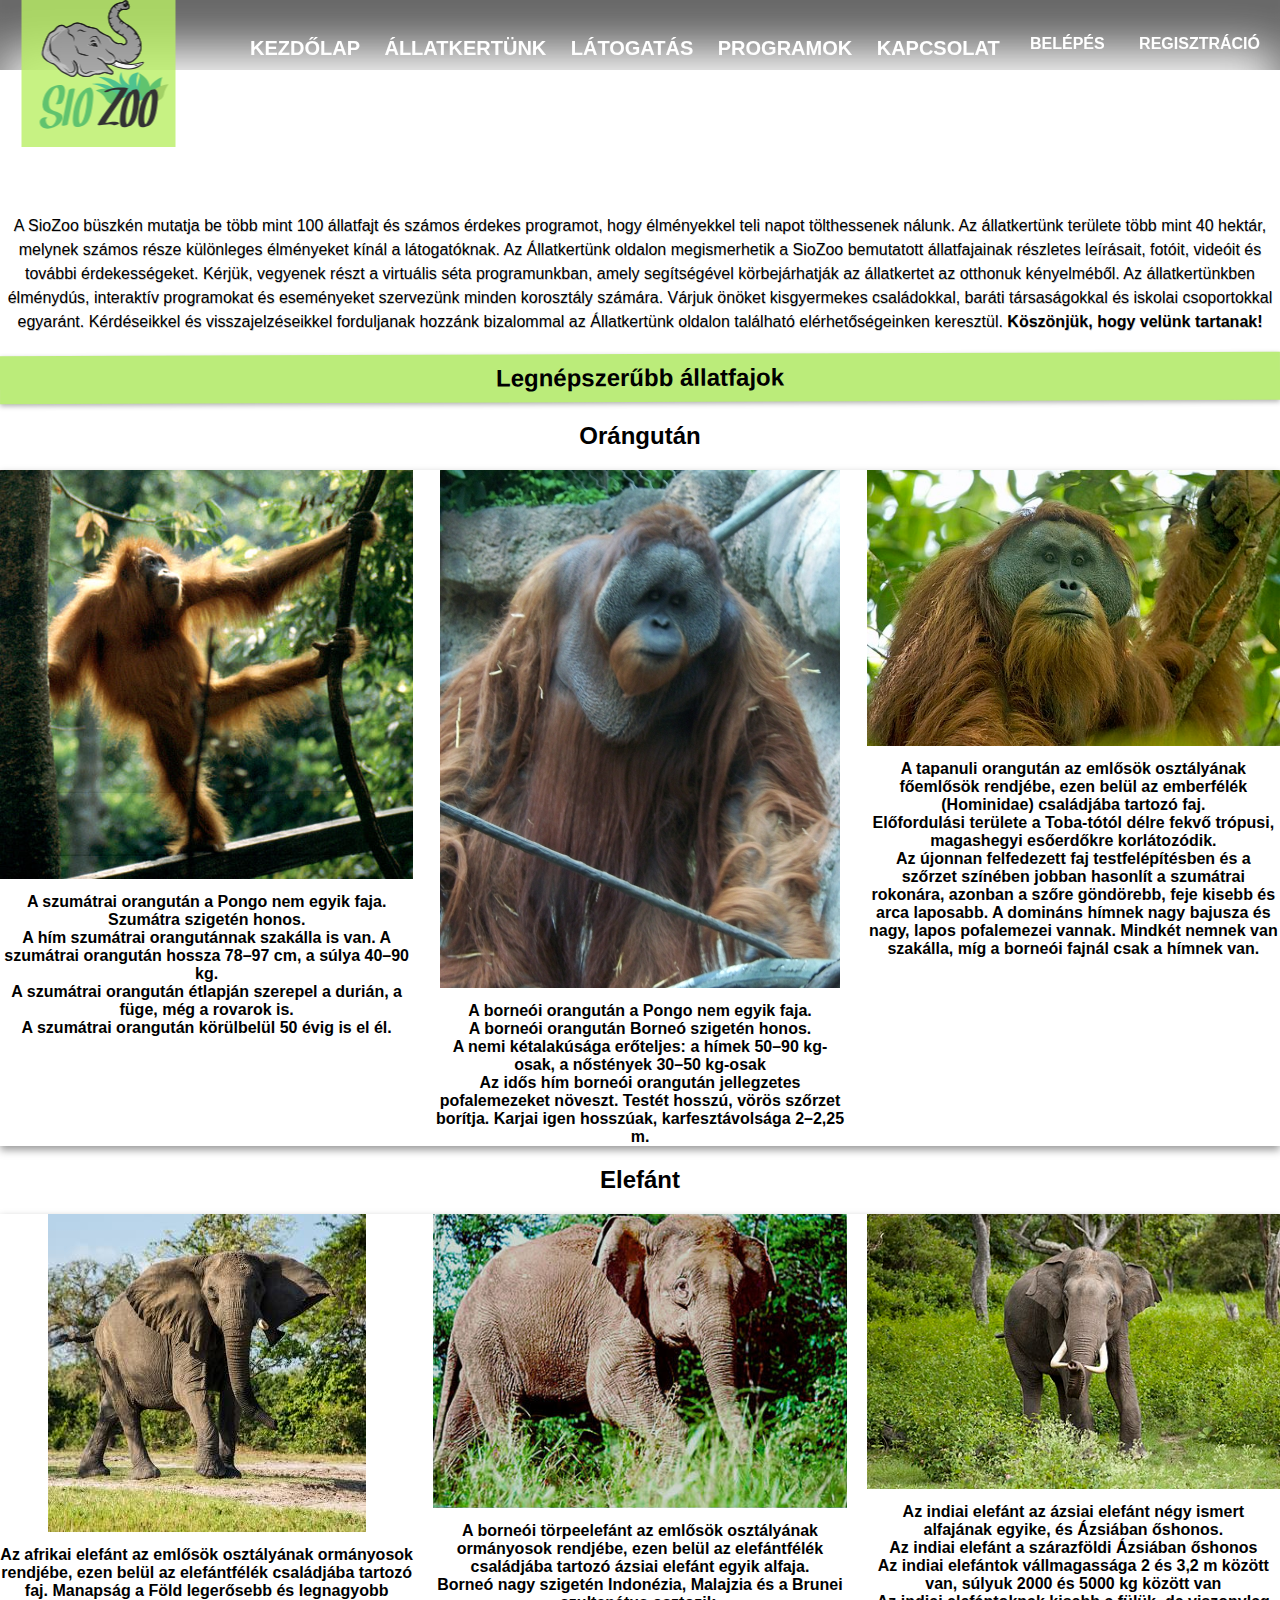
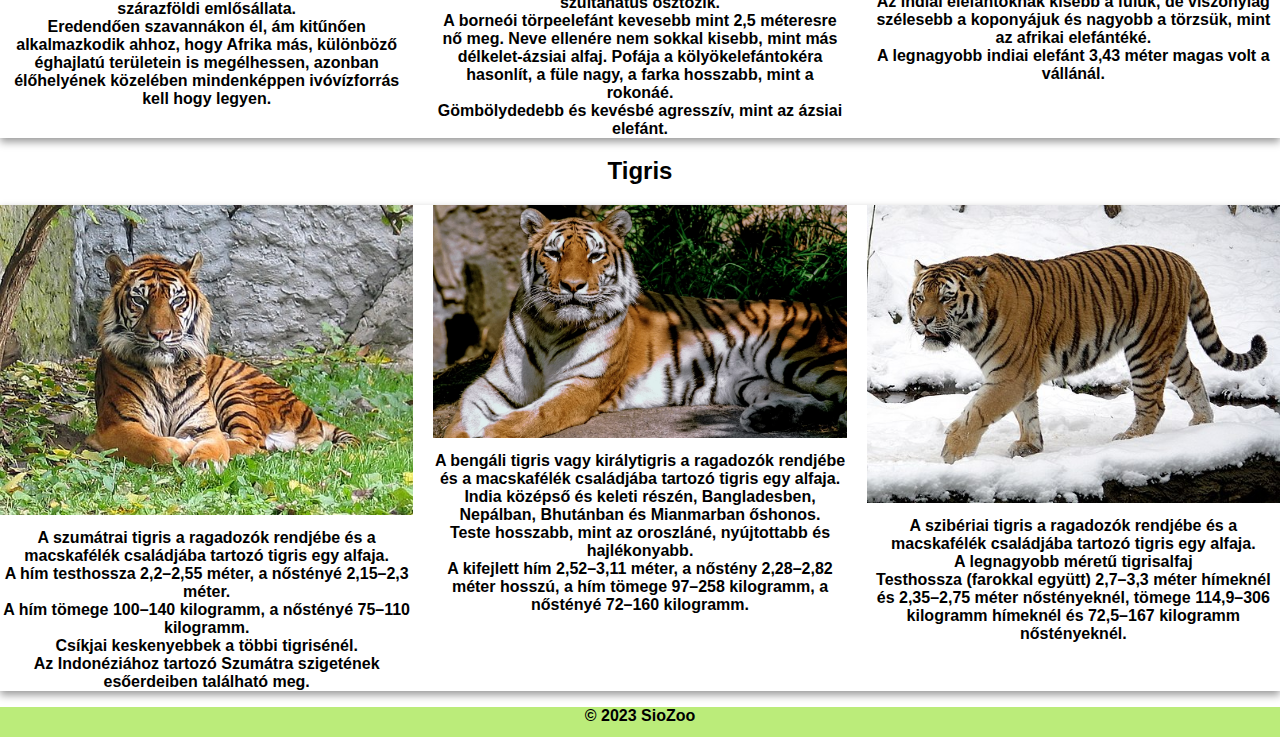
==== commit 4155b0c5: "login" ====
--- a/allatkertunk.html
+++ b/allatkertunk.html
@@ -16,6 +16,12 @@
         <h2><a href="latogatas.html">LÁTOGATÁS</a></h2>
         <h2><a href="programok.html">PROGRAMOK</a></h2>
         <h2><a href="kapcsolat.html">KAPCSOLAT</a></h2>
+      </nav>
+      <nav id="belepesregisztracionav">
+        <ul id="belepesregisztracionavul">
+          <li class="loginandregistration"><a href="#" class="belepesregisztracionaa">BELÉPÉS</a></li>
+          <li class="loginandregistration"><a href="#" class="belepesregisztracionaa">REGISZTRÁCIÓ</a></li>
+        </ul>
       </nav>
     </header>
     <main class="fehermain">
--- a/styles.css
+++ b/styles.css
@@ -4,7 +4,6 @@
     background-color: #ffffff;
     margin: 0px;
 }
-
 
 
 @font-face {
@@ -59,6 +58,8 @@
 
 }
 .belepesregisztracionaa{
+  margin-top: 25px;
+  margin-right: 10px;
   display: block;
   padding: 10px;
   text-decoration: none;
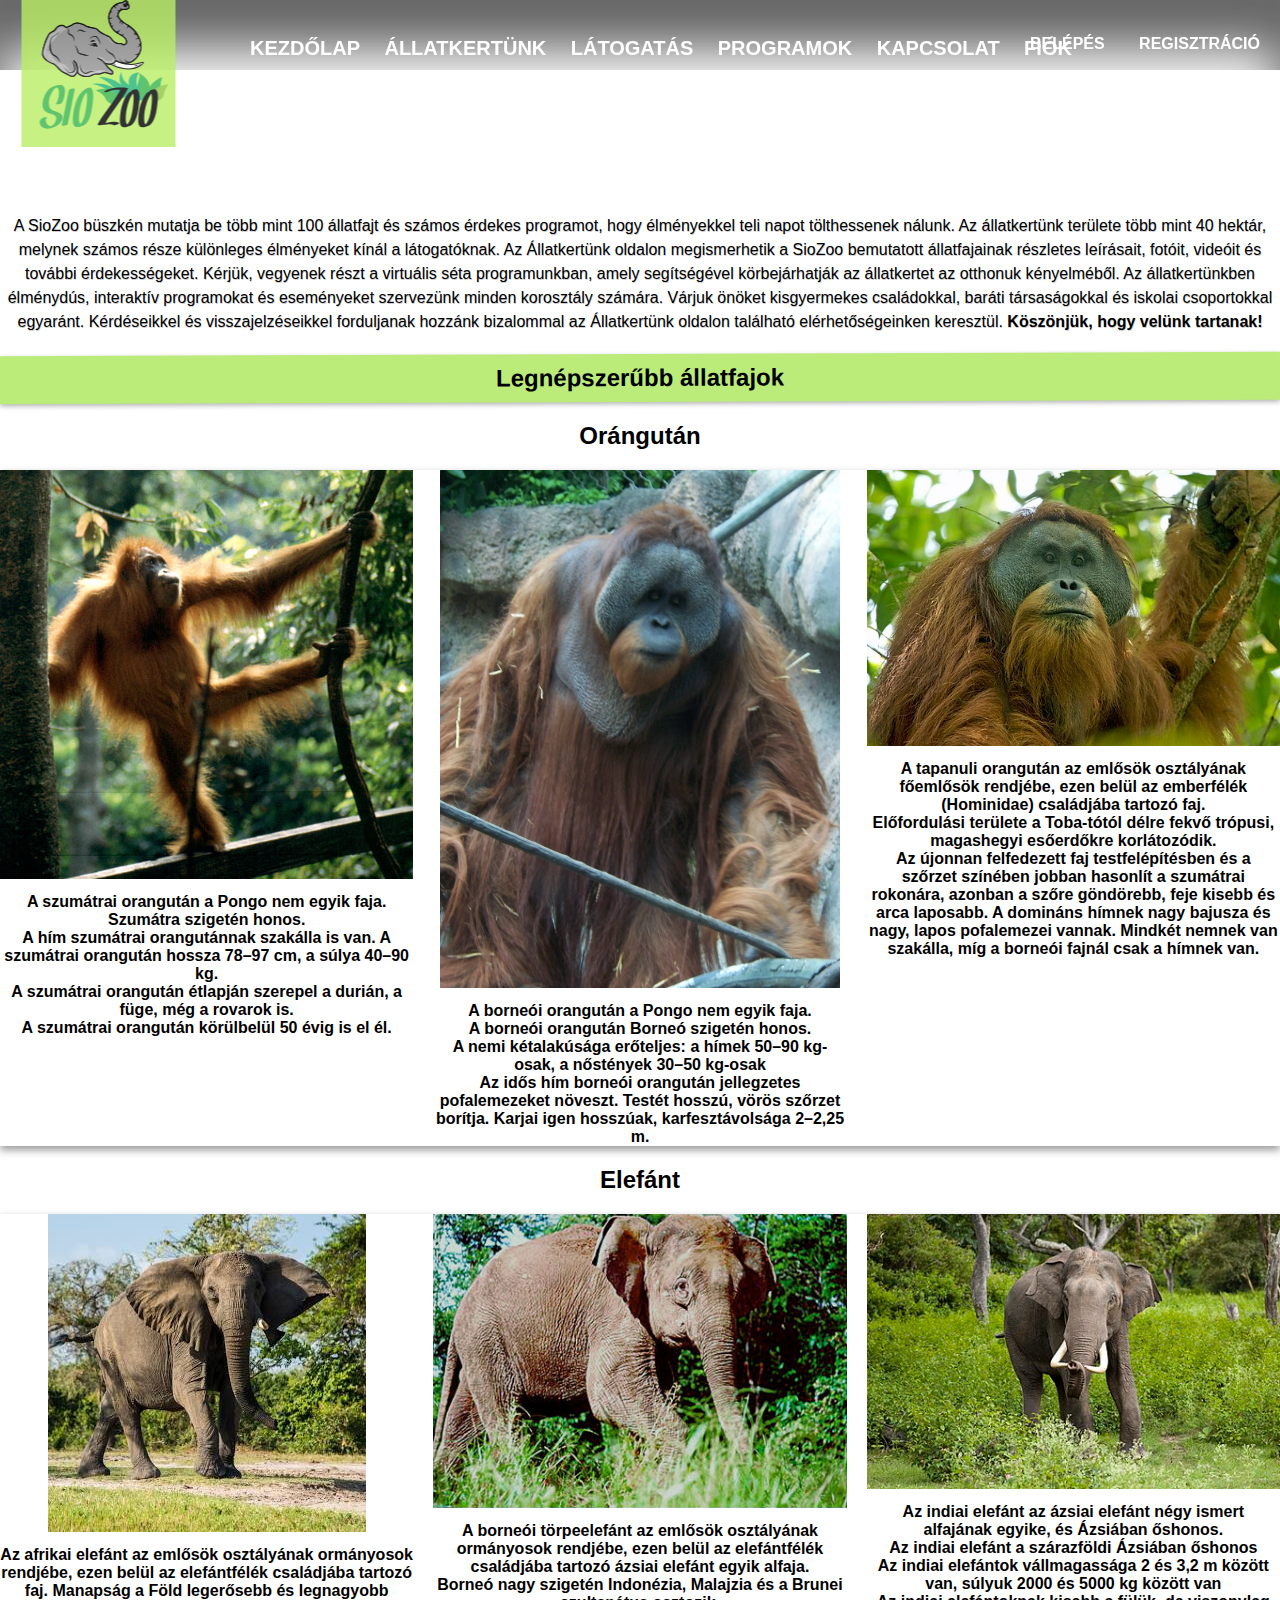
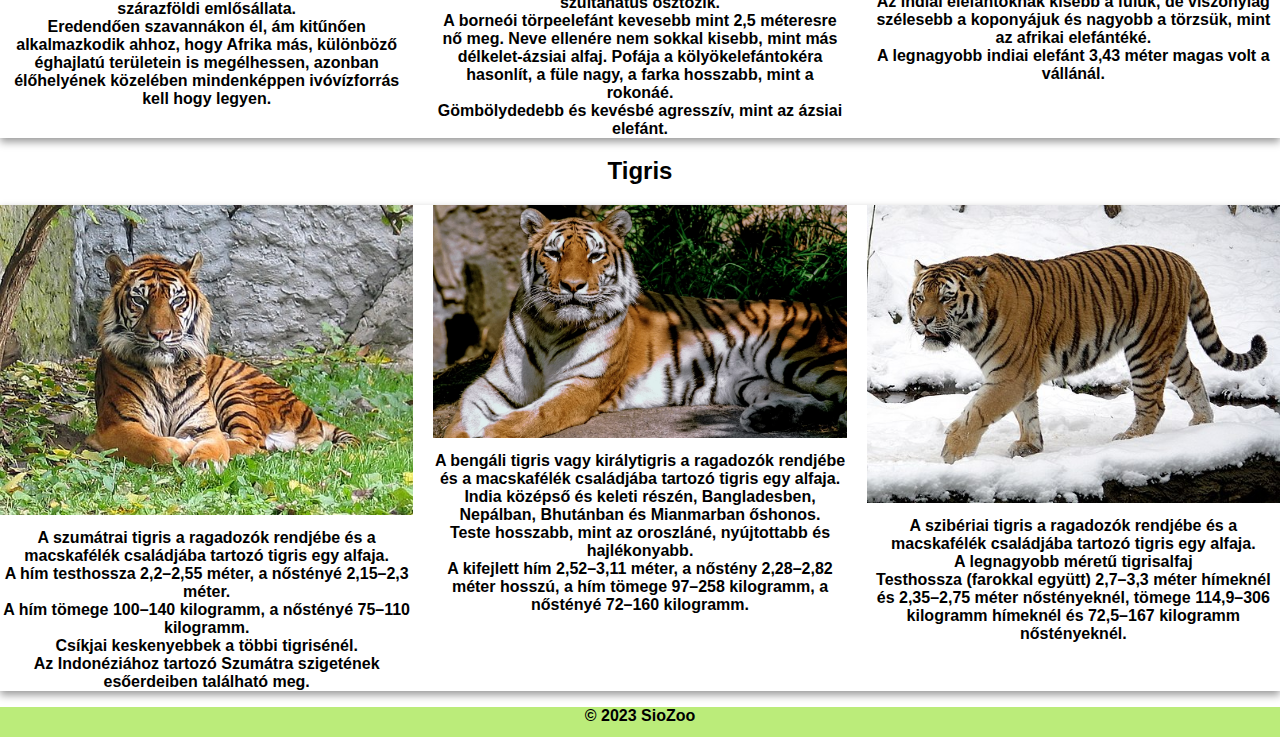
==== commit e880f24c: "valtoztatasok" ====
--- a/allatkertunk.html
+++ b/allatkertunk.html
@@ -16,6 +16,7 @@
         <h2><a href="latogatas.html">LÁTOGATÁS</a></h2>
         <h2><a href="programok.html">PROGRAMOK</a></h2>
         <h2><a href="kapcsolat.html">KAPCSOLAT</a></h2>
+        <h2><a href="fiok.html">FIÓK</a></h2>
       </nav>
       <nav id="belepesregisztracionav">
         <ul id="belepesregisztracionavul">
--- a/styles.css
+++ b/styles.css
@@ -41,6 +41,12 @@
 }
 
 /*BELEPES ÉS REGISZTRÁCIÓ */
+#belepesregisztracionavmain{
+  display: flex;
+  vertical-align: middle;
+  justify-content: center;
+}
+
 
 #belepesregisztracionav{
   position: absolute;
@@ -605,8 +611,9 @@
     height: 30px;
     font-weight: bold;
   }
-    
-    
+  
+  
+  
 
     
     
